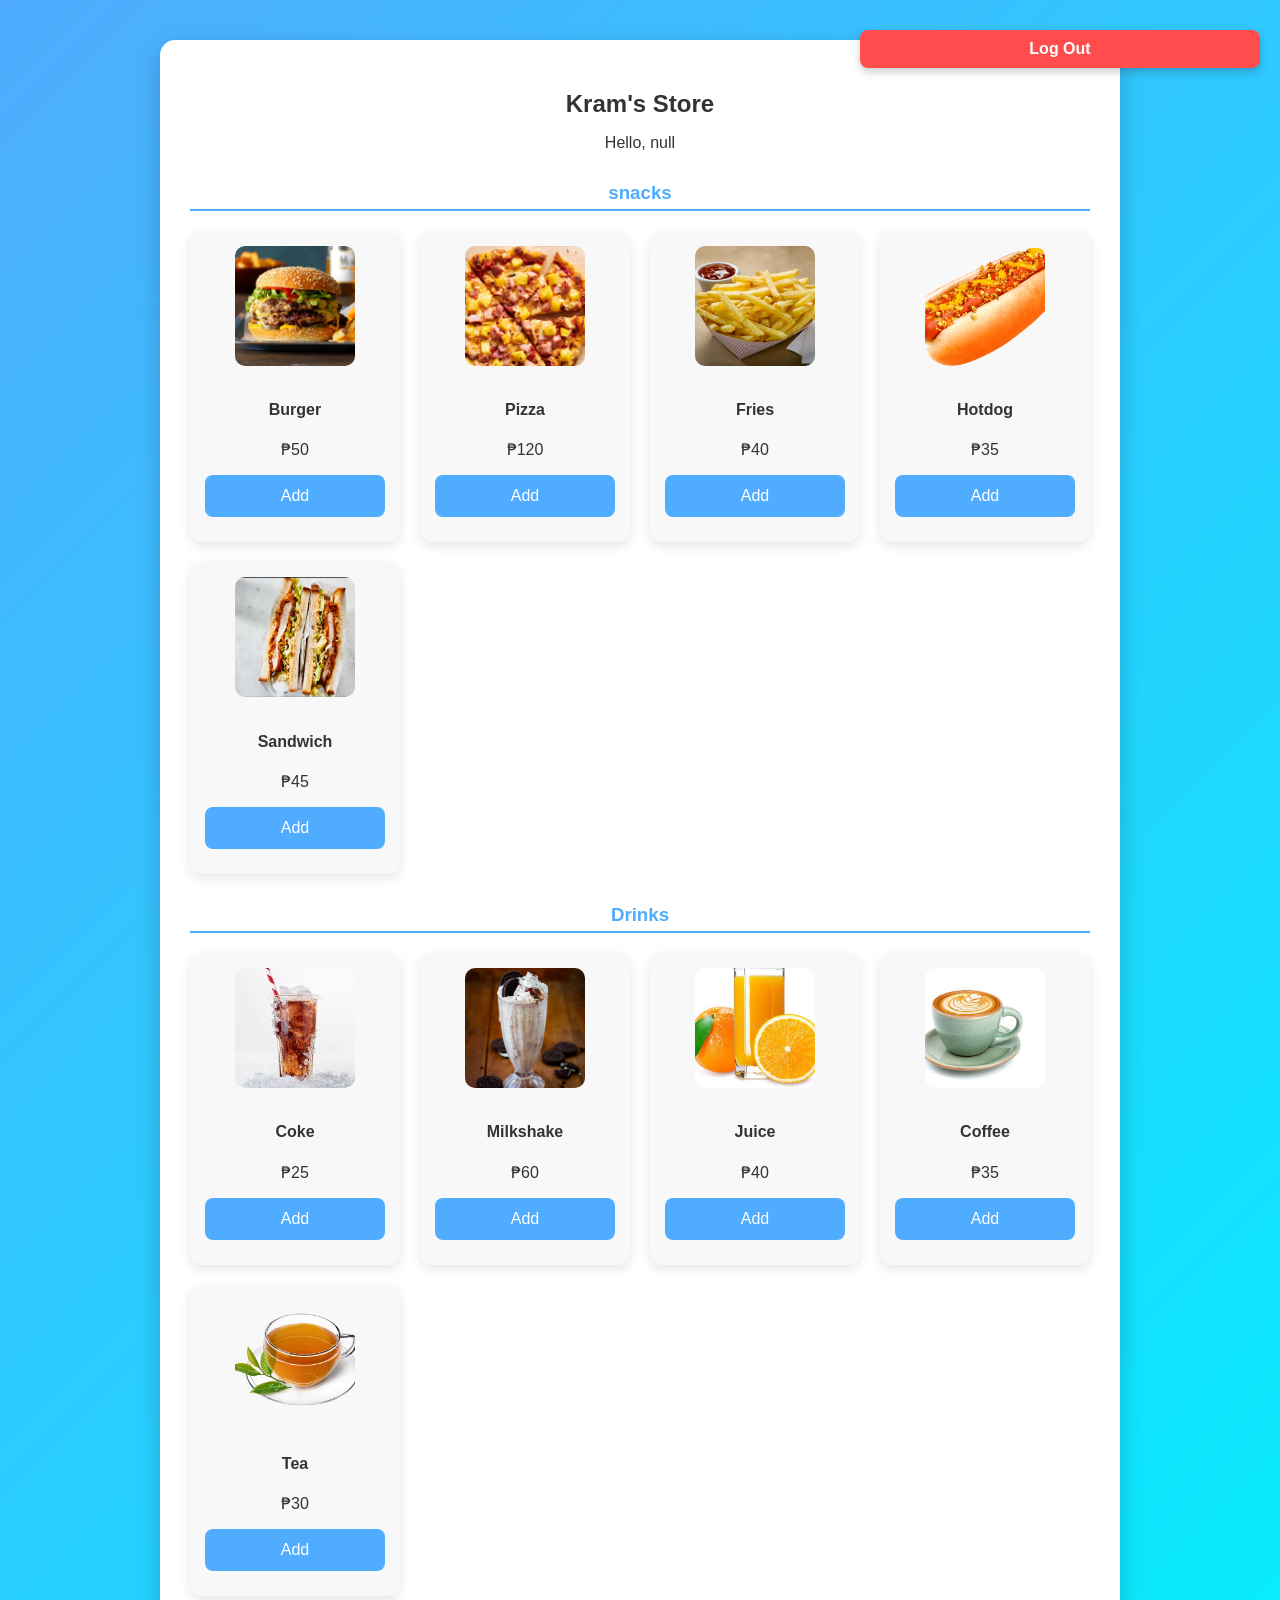
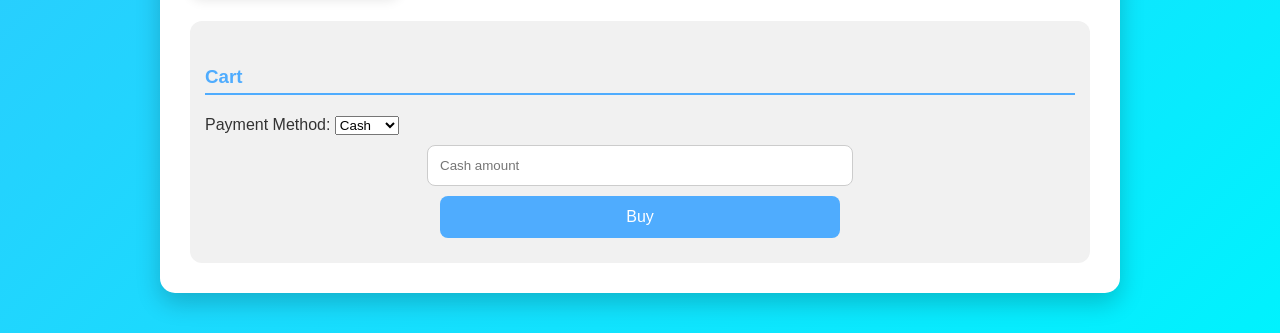
==== store.html @ 3a5a5aac "Update store.html" ====
<!DOCTYPE html>
<html>
<head>
  <title>Store</title>
  <link rel="stylesheet" href="style.css">
  <meta name="viewport" content="width=device-width, initial-scale=1.0">
</head>
<body onload="displayUser()">
 
<div class="box">
  <button class="logout-btn" onclick="logout()">Log Out</button>
  <h2>Kram's Store</h2>
  <p id="user"></p>

  <h3>snacks</h3>
  <div class="store">
    <div class="item">
      <img src="images/burger.webp" alt="Burger">
      <h4>Burger</h4><p>₱50</p>
      <button onclick="add('Burger',50)">Add</button>
    </div>
    <div class="item">
      <img src="images/pizza.jpg" alt="Pizza">
      <h4>Pizza</h4><p>₱120</p>
      <button onclick="add('Pizza',120)">Add</button>
    </div>
    <div class="item">
      <img src="images/fries.jpg" alt="Fries">
      <h4>Fries</h4><p>₱40</p>
      <button onclick="add('Fries',40)">Add</button>
    </div>
    <div class="item">
      <img src="images/hot_dog_PNG10220.png" alt="Hotdog">
      <h4>Hotdog</h4><p>₱35</p>
      <button onclick="add('Hotdog',35)">Add</button>
    </div>
    <div class="item">
      <img src="images/sandwich.png" alt="Sandwich">
      <h4>Sandwich</h4><p>₱45</p>
      <button onclick="add('Sandwich',45)">Add</button>
    </div>
  </div>

  <h3>Drinks </h3>
  <div class="store">
    <div class="item">
      <img src="images/coke.jpg" alt="Coke">
      <h4>Coke</h4><p>₱25</p>
      <button onclick="add('Coke',25)">Add</button>
    </div>
    <div class="item">
      <img src="images/Oreo-Milkshake-2.jpg" alt="Milkshake">
      <h4>Milkshake</h4><p>₱60</p>
      <button onclick="add('Milkshake',60)">Add</button>
    </div>
    <div class="item">
      <img src="images/juice.jpg" alt="Juice">
      <h4>Juice</h4><p>₱40</p>
      <button onclick="add('Juice',40)">Add</button>
    </div>
    <div class="item">  
      <img src="images/coffe.jpg" alt="Coffee">
      <h4>Coffee</h4><p>₱35</p>
      <button onclick="add('Coffee',35)">Add</button>
    </div>
    <div class="item">
      <img src="images/cup-of-tea-with-fresh-tea-leaves-on-saucer-transparant-background-png.png" alt="Tea">
      <h4>Tea</h4><p>₱30</p>
      <button onclick="add('Tea',30)">Add</button>
    </div>
  </div>

 <div class="cart">
  <h3>Cart</h3>

  <ul id="cartList"></ul>
  <h4 id="total"></h4>

  <!-- ✅ PAYMENT SYSTEM -->
  <label>Payment Method:</label>
  <select id="paymentMethod" onchange="togglePaymentFields()">
    <option value="cash">Cash</option>
    <option value="gcash">GCash</option>
  </select>

  <!-- CASH INPUT -->
  <input type="number" id="cashGiven" placeholder="Cash amount" />

  <!-- GCASH INPUT (hidden by default) -->
  <input type="text" id="gcashNumber" placeholder="GCash Number / Account Number" style="display:none;" />

  <div id="changeDisplay"></div>

  <button onclick="buy()">Buy</button>
</div>
 
<script src="script.js"></script>
</body>
</html>
---- style.css ----
/* Base page */
body {
  font-family: 'Segoe UI', Arial, sans-serif;
  margin: 0;
  background: linear-gradient(135deg, #4facfe, #00f2fe);
  min-height: 100vh;
  color: #333;
}

/* Main container */
.box {
  background: white;
  padding: 30px;
  border-radius: 15px;
  width: 90%;
  max-width: 900px; /* wider for laptop */
  margin: 40px auto;
  text-align: center;
  box-shadow: 0 10px 25px rgba(0,0,0,0.2);
}

/* Headings */
h2 {
  margin-bottom: 15px;
}

h3 {
  margin-top: 30px;
  margin-bottom: 15px;
  color: #4facfe;
  border-bottom: 2px solid #4facfe;
  padding-bottom: 5px;
}

/* Inputs */
input {
  width: 100%;
  max-width: 400px; /* prevent too wide on laptop */
  padding: 12px;
  margin: 10px auto;
  border-radius: 8px;
  border: 1px solid #ccc;
  display: block;
}

input:focus {
  border-color: #4facfe;
  box-shadow: 0 0 5px rgba(79,172,254,0.5);
}

/* Buttons */
button {
  width: 100%;
  max-width: 400px;
  padding: 12px;
  margin: 10px auto;
  border: none;
  border-radius: 8px;
  background: #4facfe;
  color: white;
  font-size: 16px;
  cursor: pointer;
  display: block;
  transition: 0.3s;
}

button:hover {
  background: #007bff;
}

/* Store Grid */
.store {
  display: grid;
  grid-template-columns: repeat(auto-fit, minmax(180px, 1fr)); /* better scaling */
  gap: 20px;
  margin-top: 20px;
}

/* Item Card */
.item {
  background: #f8f8f8;
  border-radius: 12px;
  padding: 15px;
  text-align: center;
  box-shadow: 0 4px 12px rgba(0,0,0,0.1);
  transition: transform 0.2s, box-shadow 0.2s;
}

.item:hover {
  transform: translateY(-5px);
  box-shadow: 0 8px 20px rgba(0,0,0,0.2);
}

.item img {
  width: 100%;
  max-width: 120px;
  height: 120px;
  border-radius: 10px;
  object-fit: cover;
  margin-bottom: 10px;
}

/* Cart & History */
.cart, .history {
  text-align: left;
  margin-top: 25px;
  background: #f1f1f1;
  padding: 15px;
  border-radius: 12px;
}

/* List */
.cart li, .history li {
  display: flex;
  justify-content: space-between;
  margin-bottom: 8px;
  font-size: 14px;
}

/* Remove Button */
.remove-btn {
  background: red;
  padding: 4px 8px;
  font-size: 12px;
  border-radius: 5px;
  color: white;
}

/* 📱 MOBILE FIX */
@media (max-width: 600px) {
  .box {
    width: 95%;
    padding: 20px;
  }

  .store {
    grid-template-columns: repeat(2, 1fr); /* 2 columns mobile */
  }

  .item img {
    height: 90px;
  }
}

/* 💻 LAPTOP / LARGE SCREEN */
@media (min-width: 900px) {
  .store {
    grid-template-columns: repeat(4, 1fr); /* 4 items per row */
  }
  /* FULL SCREEN SPLIT DESIGN */
.login-container {
  display: flex;
  height: 100vh;
}

/* LEFT SIDE */
.login-left {
  flex: 1;
  background: linear-gradient(135deg, #4facfe, #00f2fe);
  color: white;
  display: flex;
  flex-direction: column;
  justify-content: center;
  padding: 50px;
}

.login-left h1 {
  font-size: 40px;
  margin-bottom: 10px;
}

.login-left p {
  font-size: 18px;
  opacity: 0.9;
}

/* RIGHT SIDE */
.login-right {
  flex: 1;
  display: flex;
  justify-content: center;
  align-items: center;
  background: #f7f9fc;
}

/* LOGIN BOX */
.login-box {
  background: white;
  padding: 40px;
  border-radius: 15px;
  width: 100%;
  max-width: 350px;
  box-shadow: 0 10px 30px rgba(0,0,0,0.1);
  text-align: center;
}

/* INPUTS */
.login-box input {
  width: 100%;
  padding: 12px;
  margin: 10px 0;
  border-radius: 8px;
  border: 1px solid #ddd;
  transition: 0.3s;
}

.login-box input:focus {
  border-color: #4facfe;
  box-shadow: 0 0 8px rgba(79,172,254,0.3);
}

/* BUTTON */
.login-box button {
  width: 100%;
  padding: 12px;
  margin-top: 10px;
  border: none;
  border-radius: 8px;
  background: linear-gradient(135deg, #4facfe, #00f2fe);
  color: white;
  font-size: 16px;
  cursor: pointer;
  transition: 0.3s;
}

.login-box button:hover {
  transform: translateY(-2px);
  box-shadow: 0 5px 15px rgba(0,0,0,0.2);
}

/* SWITCH */
.switch {
  margin-top: 15px;
  font-size: 14px;
}

.switch span {
  color: #4facfe;
  cursor: pointer;
  font-weight: bold;
}

/* ERROR */
.error {
  color: red;
  margin-top: 10px;
}

/* 📱 MOBILE */
@media (max-width: 768px) {
  .login-container {
    flex-direction: column;
  }

  .login-left {
    display: none; /* hide branding on mobile */
  }
}
/* PAGE LOAD ANIMATION */
.login-right {
  animation: fadeSlideIn 0.8s ease;
}

.login-left {
  animation: fadeIn 1s ease;
}

/* KEYFRAMES */
@keyframes fadeSlideIn {
  from {
    opacity: 0;
    transform: translateY(40px);
  }
  to {
    opacity: 1;
    transform: translateY(0);
  }
}

@keyframes fadeIn {
  from { opacity: 0; }
  to { opacity: 1; }
}

/* FORM SWITCH ANIMATION */
.fade-out {
  animation: fadeOut 0.3s forwards;
}

.fade-in {
  animation: fadeSlideIn 0.4s ease;
}

@keyframes fadeOut {
  to {
    opacity: 0;
    transform: translateY(20px);
  }
}

/* INPUT ANIMATION */
.login-box input {
  transition: all 0.3s ease;
}

.login-box input:focus {
  transform: scale(1.03);
}

/* BUTTON CLICK EFFECT */
.login-box button:active {
  transform: scale(0.97);
}

/* HOVER SMOOTH */
.login-box,
.item {
  transition: all 0.3s ease;
}
.logout-btn {
  position: fixed;
  top: 20px;
  right: 20px; /* change to left: 20px; if you want left side */
  
  background-color: #ff4d4d;
  color: white;
  border: none;
  padding: 10px 15px;
  border-radius: 8px;
  cursor: pointer;
  font-weight: bold;

  box-shadow: 0 4px 8px rgba(0,0,0,0.2);
}

.logout-btn:hover {
  background-color: #e60000;
}
}
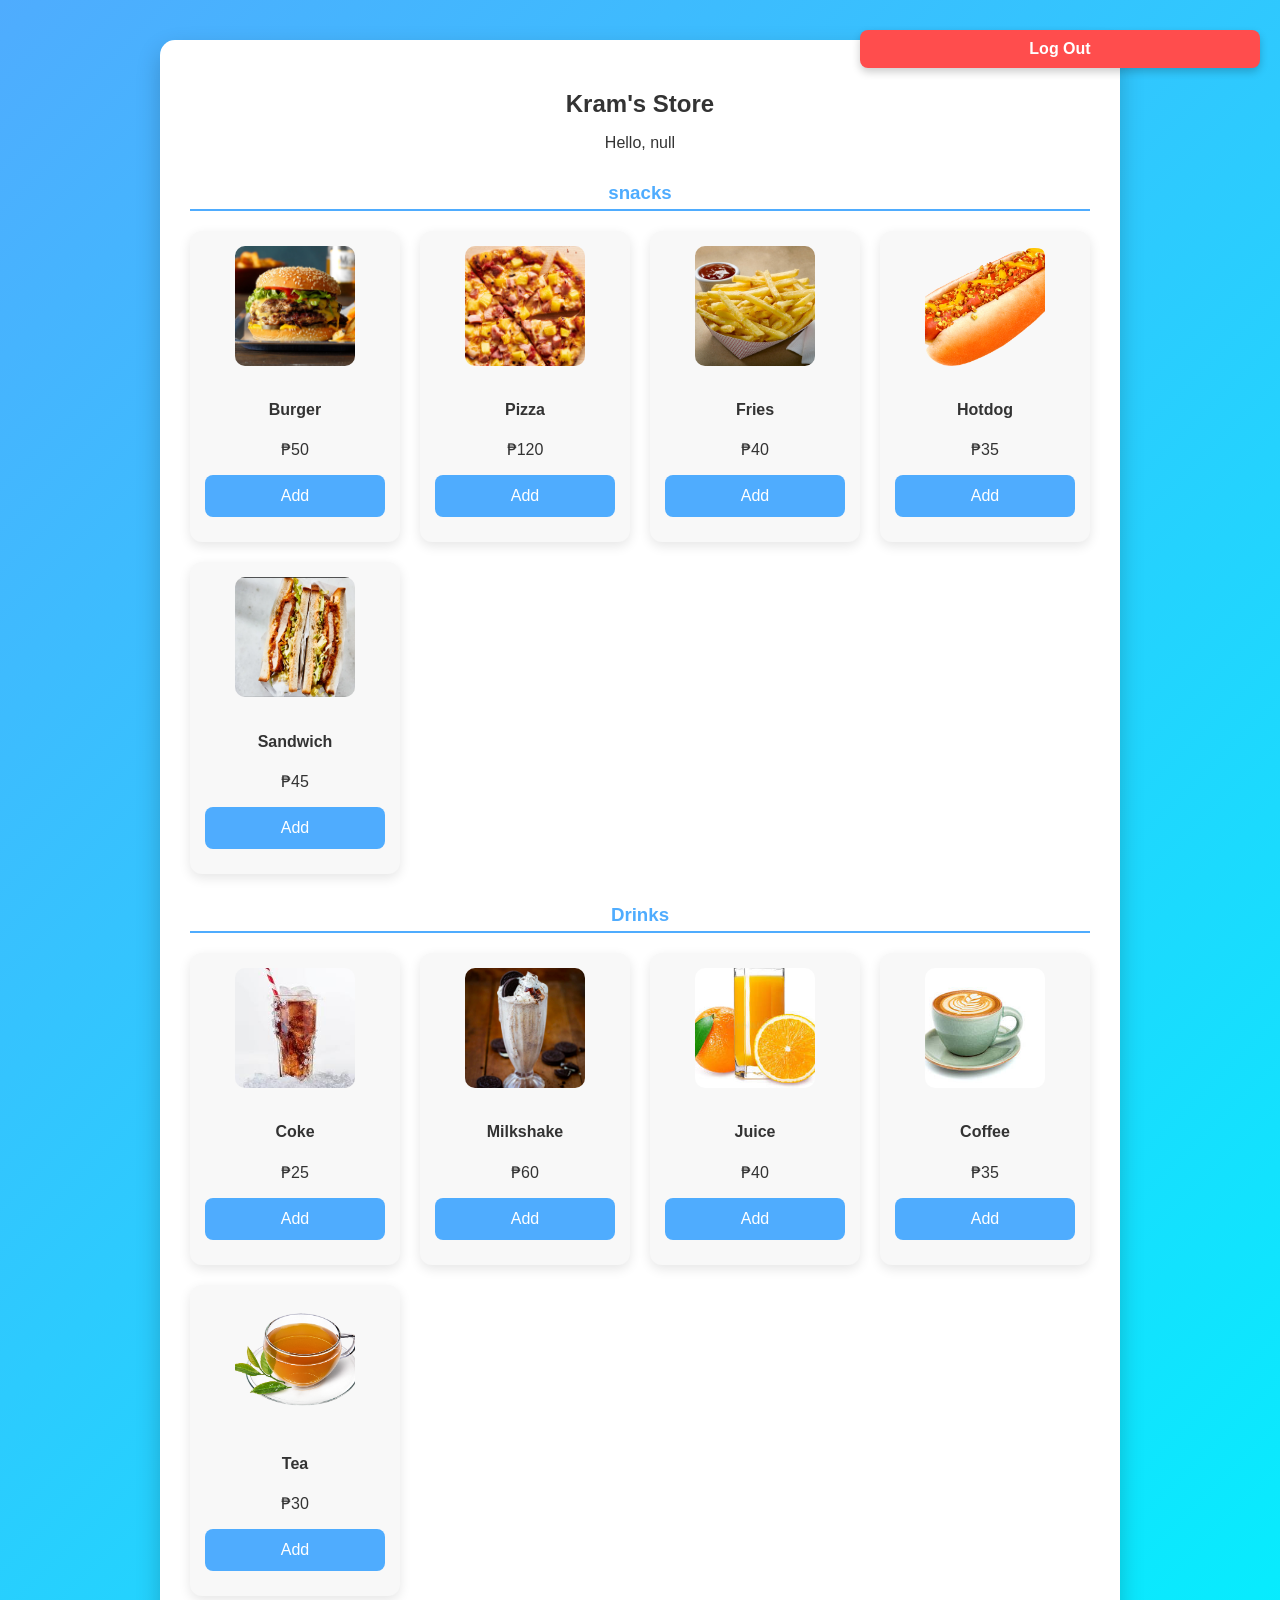
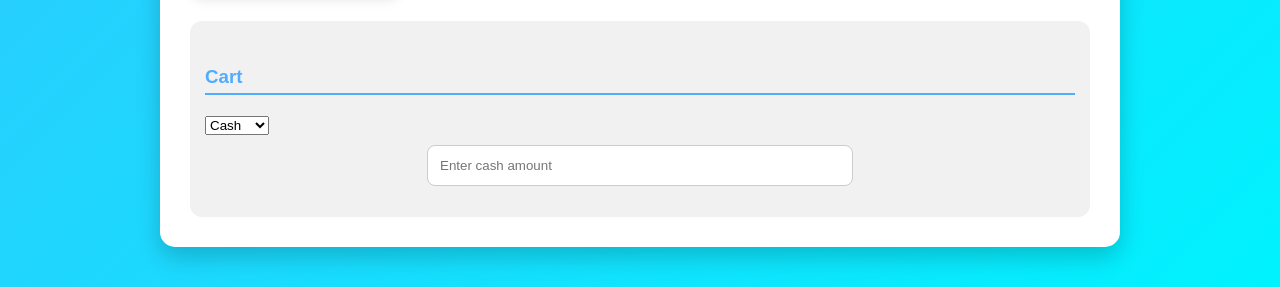
==== commit 91f6ac25: "Update store.html" ====
--- a/store.html
+++ b/store.html
@@ -77,22 +77,22 @@
   <h4 id="total"></h4>
 
   <!-- ✅ PAYMENT SYSTEM -->
-  <label>Payment Method:</label>
-  <select id="paymentMethod" onchange="togglePaymentFields()">
-    <option value="cash">Cash</option>
-    <option value="gcash">GCash</option>
-  </select>
+ <select id="paymentMethod" onchange="togglePaymentFields()">
+  <option value="cash">Cash</option>
+  <option value="gcash">GCash</option>
+</select>
 
-  <!-- CASH INPUT -->
-  <input type="number" id="cashGiven" placeholder="Cash amount" />
+<!-- CASH -->
+<div id="cashField">
+  <input type="number" id="cashGiven" placeholder="Enter cash amount">
+</div>
 
-  <!-- GCASH INPUT (hidden by default) -->
-  <input type="text" id="gcashNumber" placeholder="GCash Number / Account Number" style="display:none;" />
+<!-- GCASH -->
+<div id="gcashField" style="display:none;">
+  <input type="text" id="gcashNumber" placeholder="Enter GCash number">
+</div>
 
-  <div id="changeDisplay"></div>
-
-  <button onclick="buy()">Buy</button>
-</div>
+<p id="changeDisplay"></p>
  
 <script src="script.js"></script>
 </body>
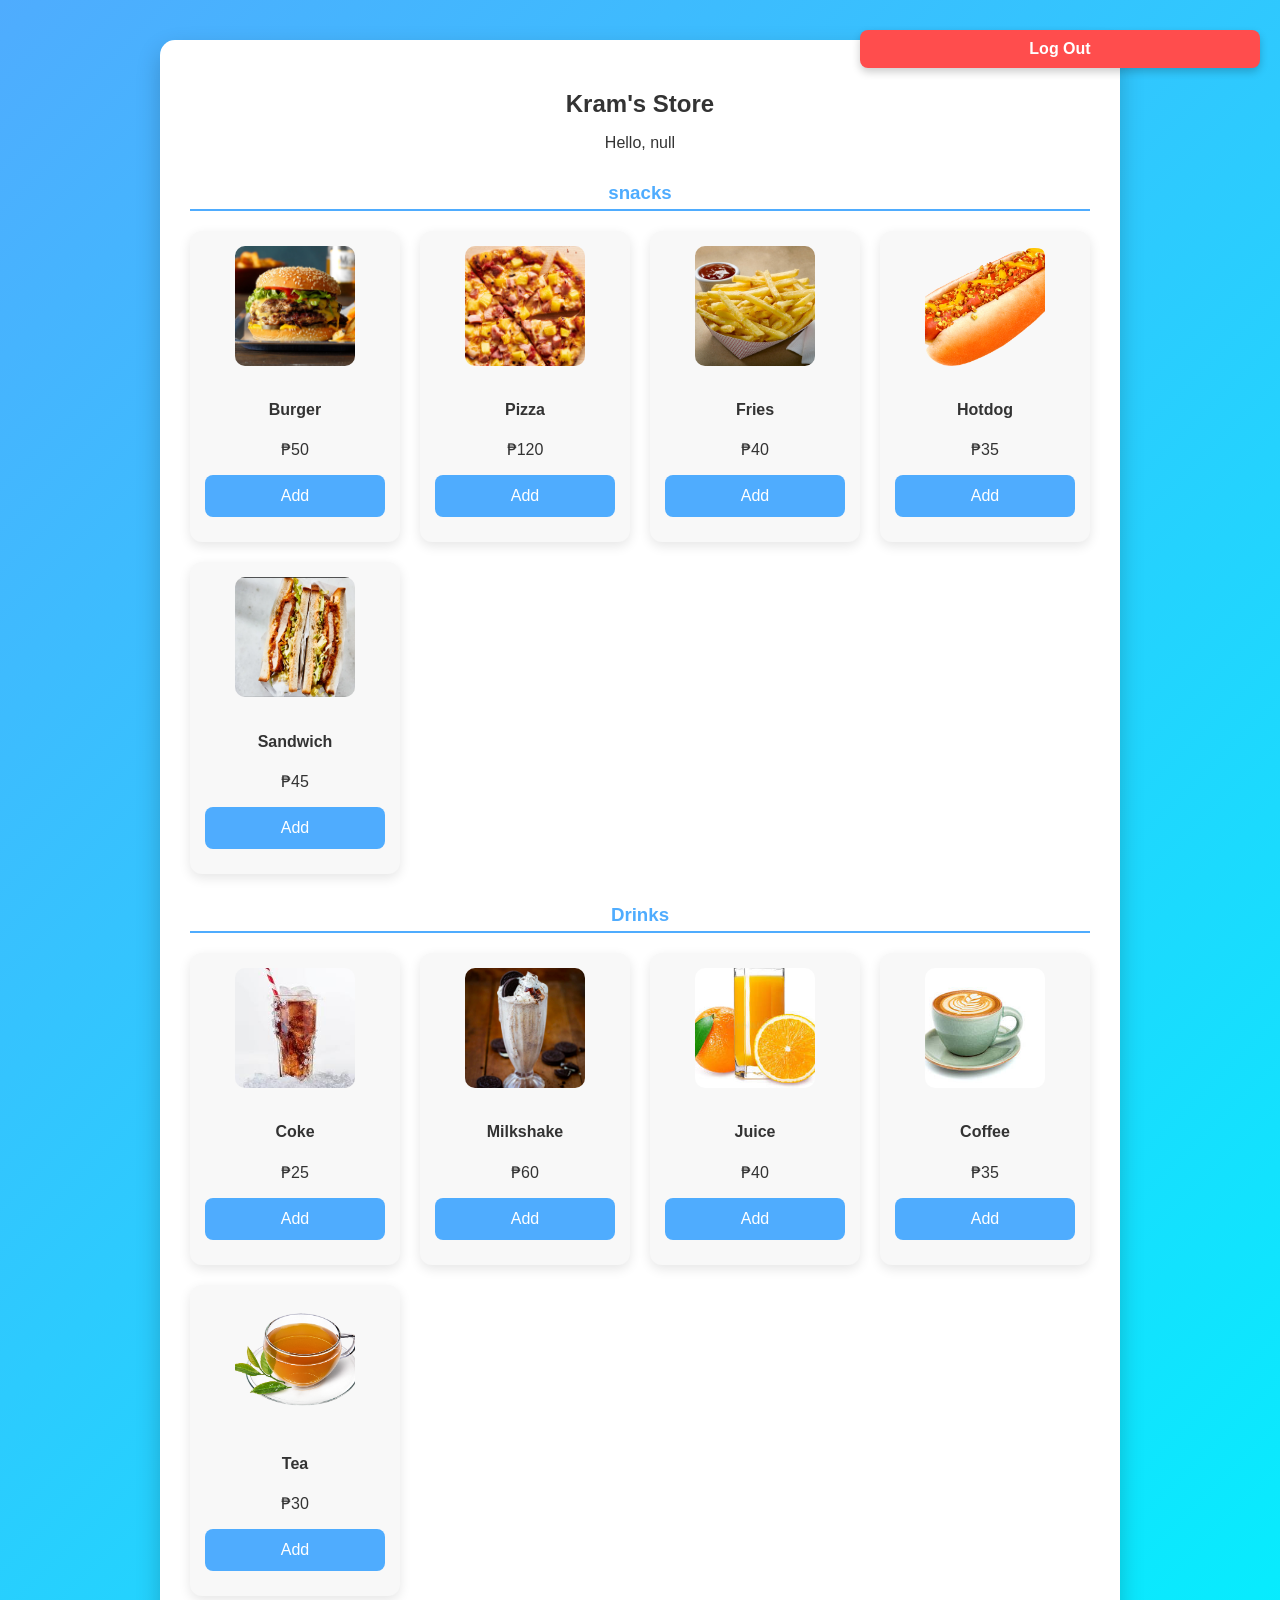
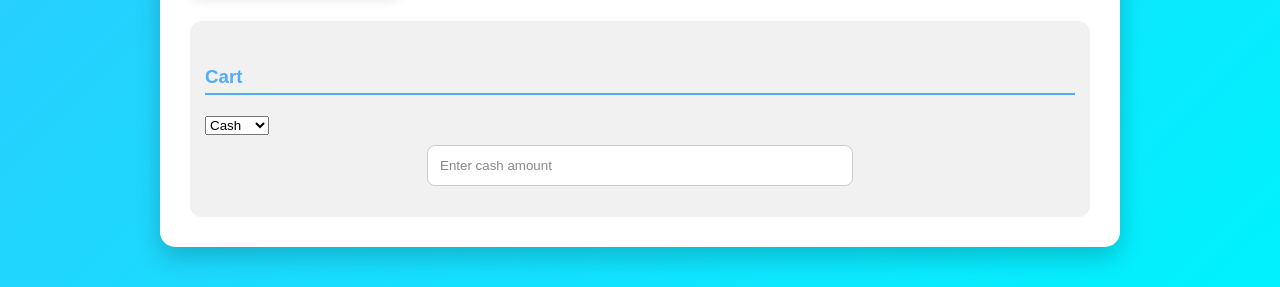
==== commit 5775882f: "Update store.html" ====
--- a/store.html
+++ b/store.html
@@ -89,7 +89,12 @@
 
 <!-- GCASH -->
 <div id="gcashField" style="display:none;">
-  <input type="text" id="gcashNumber" placeholder="Enter GCash number">
+  <input 
+    type="text" 
+    id="gcashNumber" 
+    placeholder="Enter GCash number (09XXXXXXXXX)" 
+    autocomplete="off"
+  >
 </div>
 
 <p id="changeDisplay"></p>
--- a/style.css
+++ b/style.css
@@ -336,4 +336,7 @@
 .logout-btn:hover {
   background-color: #e60000;
 }
-}
+  input::placeholder {
+  color: #888; /* visible gray */
+}
+}
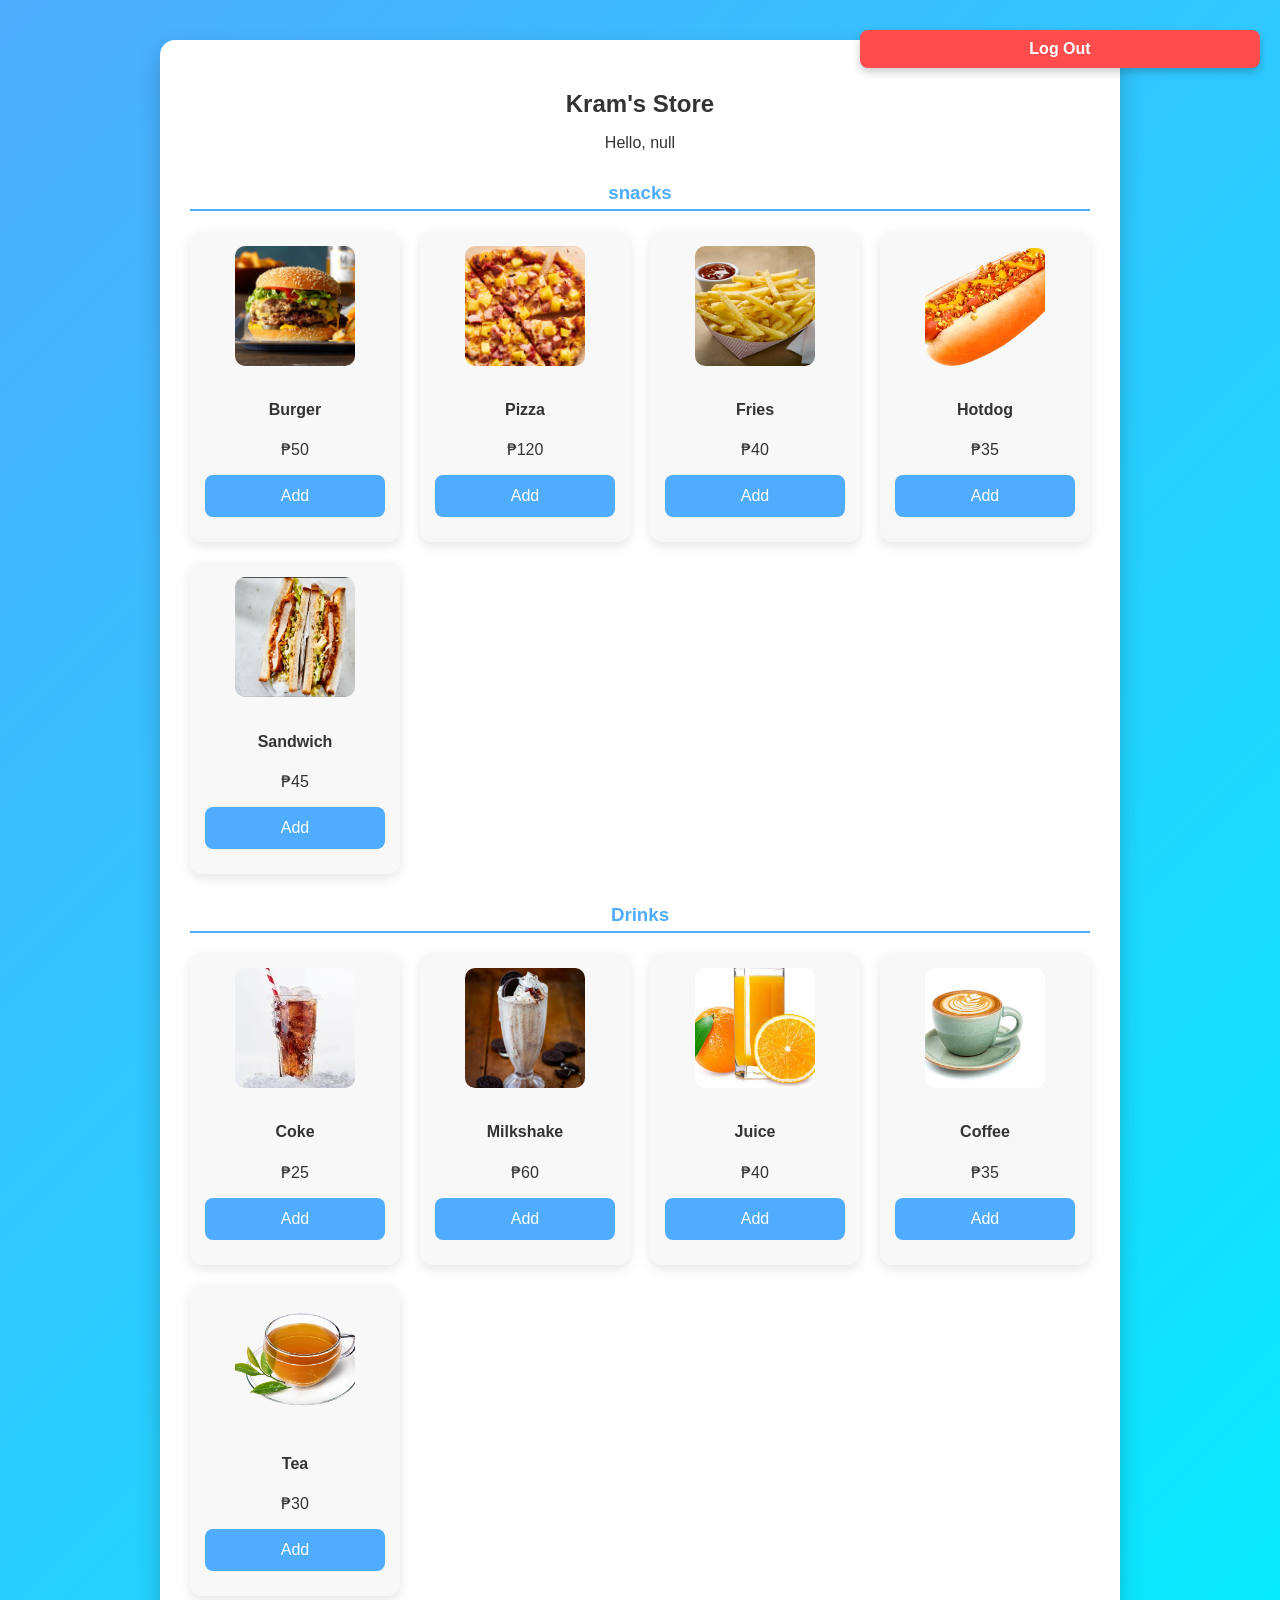
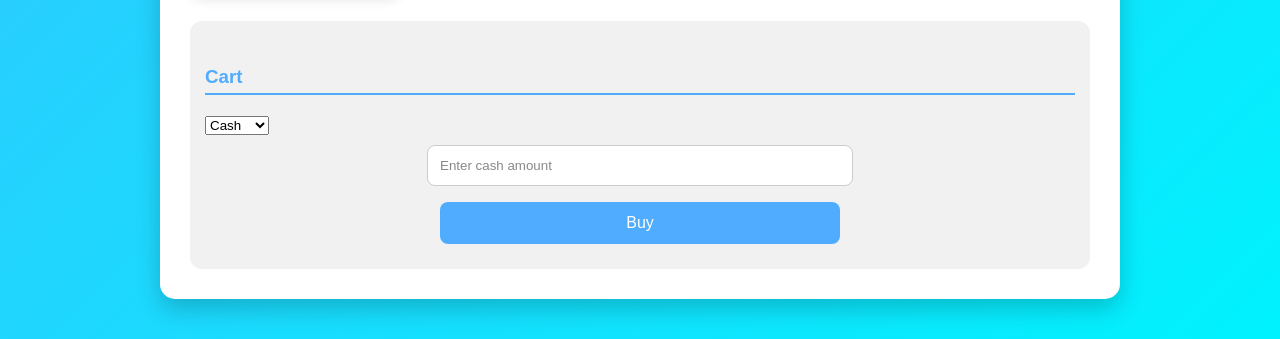
==== commit aa62e070: "Update store.html" ====
--- a/store.html
+++ b/store.html
@@ -77,7 +77,7 @@
   <h4 id="total"></h4>
 
   <!-- ✅ PAYMENT SYSTEM -->
- <select id="paymentMethod" onchange="togglePaymentFields()">
+<select id="paymentMethod" onchange="togglePaymentFields()">
   <option value="cash">Cash</option>
   <option value="gcash">GCash</option>
 </select>
@@ -89,15 +89,13 @@
 
 <!-- GCASH -->
 <div id="gcashField" style="display:none;">
-  <input 
-    type="text" 
-    id="gcashNumber" 
-    placeholder="Enter GCash number (09XXXXXXXXX)" 
-    autocomplete="off"
-  >
+  <input type="text" id="gcashNumber" placeholder="Enter GCash number">
 </div>
 
 <p id="changeDisplay"></p>
+
+<!-- ✅ BUY BUTTON MUST BE OUTSIDE -->
+<button onclick="buy()">Buy</button>
  
 <script src="script.js"></script>
 </body>
